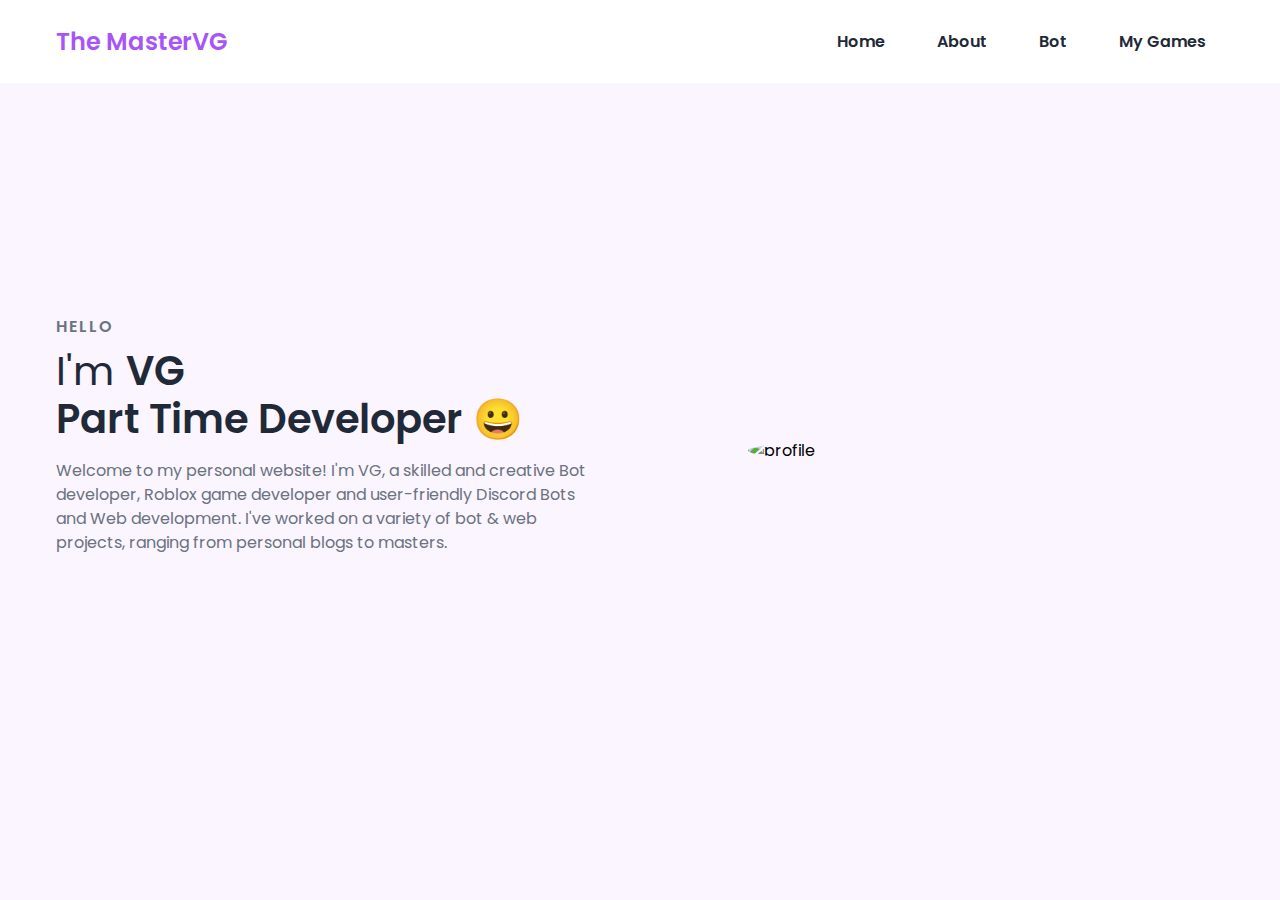
==== index.html @ 35533ad7 "Update index.html" ====
<!DOCTYPE html>
<html lang="en">
  <head>
    <meta charset="UTF-8" />
    <meta http-equiv="X-UA-Compatible" content="IE=edge" />
    <meta name="viewport" content="width=device-width, initial-scale=1.0" />
    <link
      href="https://cdn.jsdelivr.net/npm/remixicon@3.2.0/fonts/remixicon.css"
      rel="stylesheet"
    />
    <link rel="icon" type="image/x-icon" href="images/favicon.ico">
    <link rel="stylesheet" href="styles.css" />
    <title>The MasterVG | Official Website</title>
  </head>
  
<script>
<!-- code by https://www.themastervg.xyz --->
document.write(unescape('%20%20%3Cbody%3E%0A%20%20%20%20%3Cnav%3E%0A%20%20%20%20%20%20%3Cdiv%20class%3D%22nav__content%22%3E%0A%20%20%20%20%20%20%20%20%3Cdiv%20class%3D%22logo%22%3E%3Ca%20href%3D%22%23%22%3EThe%20MasterVG%3C/a%3E%3C/div%3E%0A%20%20%20%20%20%20%20%20%3Clabel%20for%3D%22check%22%20class%3D%22checkbox%22%3E%0A%20%20%20%20%20%20%20%20%20%20%3Ci%20class%3D%22ri-menu-line%22%3E%3C/i%3E%0A%20%20%20%20%20%20%20%20%3C/label%3E%0A%20%20%20%20%20%20%20%20%3Cinput%20type%3D%22checkbox%22%20name%3D%22check%22%20id%3D%22check%22%20/%3E%0A%20%20%20%20%20%20%20%20%3Cul%3E%0A%20%20%20%20%20%20%20%20%20%20%3Cli%3E%3Ca%20href%3D%22index.html%22%3EHome%3C/a%3E%3C/li%3E%0A%20%20%20%20%20%20%20%20%20%20%3Cli%3E%3Ca%20href%3D%22about.html%22%3EAbout%3C/a%3E%3C/li%3E%0A%20%20%20%20%20%20%20%20%20%20%3Cli%3E%3Ca%20href%3D%22bot.html%22%3EBot%3C/a%3E%3C/li%3E%0A%20%20%20%20%20%20%20%20%20%20%3Cli%3E%3Ca%20href%3D%22https%3A//www.roblox.com/groups/13976471/VG-Gamer%23%21/about%22%3EMy%20Games%3C/a%3E%3C/li%3E%0A%20%20%20%20%20%20%20%20%3C/ul%3E%0A%20%20%20%20%20%20%3C/div%3E%0A%20%20%20%20%3C/nav%3E%0A%20%20%20%20%3Csection%20class%3D%22section%22%3E%0A%20%20%20%20%20%20%3Cdiv%20class%3D%22section__container%22%3E%0A%20%20%20%20%20%20%20%20%3Cdiv%20class%3D%22content%22%3E%0A%20%20%20%20%20%20%20%20%20%20%3Cp%20class%3D%22subtitle%22%3EHELLO%3C/p%3E%0A%20%20%20%20%20%20%20%20%20%20%3Ch1%20class%3D%22title%22%3E%0A%20%20%20%20%20%20%20%20%20%20%20%20I%27m%20%3Cspan%3EVG%3Cbr%20/%3EPart%20Time%20Developer%20%uD83D%uDE00%3C/span%3E%0A%20%20%20%20%20%20%20%20%20%20%3C/h1%3E%0A%20%20%20%20%20%20%20%20%20%20%3Cp%20class%3D%22description%22%3E%0A%20%20%20%20%20%20%20%20%20%20%20%20Welcome%20to%20my%20personal%20website%21%20I%27m%20VG%2C%20a%20skilled%20and%0A%20%20%20%20%20%20%20%20%20%20%20%20creative%20Bot%20developer%2C%20Roblox%20game%20developer%20and%20user-friendly%20Discord%20Bots%20and%20Web%20development.%20I%27ve%20worked%20on%20a%20variety%20of%0A%20%20%20%20%20%20%20%20%20%20%20%20bot%20%26%20web%20projects%2C%20ranging%20from%20personal%20blogs%20to%20masters.%0A%20%20%20%20%20%20%20%20%20%20%3C/p%3E%0A%20%20%20%20%20%20%20%20%20%20%0A%20%20%20%20%20%20%20%20%3C/div%3E%0A%20%20%20%20%20%20%20%20%3Cdiv%20class%3D%22image%22%3E%0A%20%20%20%20%20%20%20%20%20%20%3Cimg%20src%3D%22assets/profile.png%22%20alt%3D%22profile%22%20/%3E%0A%20%20%20%20%20%20%20%20%3C/div%3E%0A%20%20%20%20%20%20%3C/div%3E%0A%20%20%20%20%3C/section%3E%0A%20%20%3C/body%3E'))
</script>



</html>
---- styles.css ----
@import url("https://fonts.googleapis.com/css2?family=Poppins:wght@400;600;700&display=swap");

:root {
  --primary-color: #a855f7;
  --primary-color-dark: #9333ea;
  --secondary-color: #ca8a04;
  --text-dark: #1f2937;
  --text-light: #6b7280;
  --extra-light: #faf5ff;
  --max-width: 1200px;
}

* {
  padding: 0;
  margin: 0;
  box-sizing: border-box;
}

a {
  text-decoration: none;
}

body {
  font-family: "Poppins", sans-serif;
}

nav {
  width: 100%;
  position: fixed;
  top: 0;
  left: 0;
  background-color: #ffffff;
  z-index: 99;
}

.nav__content {
  max-width: var(--max-width);
  margin: auto;
  padding: 1.5rem 1rem;
  display: flex;
  align-items: center;
  justify-content: space-between;
}

nav .logo a {
  font-size: 1.5rem;
  font-weight: 600;
  color: var(--primary-color);
  transition: 0.3s;
}
nav .logo a:hover {
  color: var(--primary-color-dark);
}

nav .checkbox {
  display: none;
}

nav input {
  display: none;
}
nav .checkbox i {
  font-size: 2rem;
  color: var(--primary-color);
  cursor: pointer;
}

ul {
  display: flex;
  align-items: center;
  gap: 1rem;
  list-style: none;
  transition: left 0.3s;
}

ul li a {
  padding: 0.5rem 1rem;
  border: 2px solid transparent;
  text-decoration: none;
  font-weight: 600;
  color: var(--text-dark);
  transition: 0.3s;
}

ul li a:hover {
  border-top-color: var(--secondary-color);
  border-bottom-color: var(--secondary-color);
  color: var(--secondary-color);
}

.section {
  background-color: var(--extra-light);
}

.section__container {
  min-height: 100vh;
  max-width: var(--max-width);
  margin: auto;
  padding: 1rem;
  display: grid;
  grid-template-columns: repeat(2, 1fr);
  gap: 4rem;
}

.content {
  display: flex;
  flex-direction: column;
  justify-content: center;
}

.subtitle {
  letter-spacing: 2px;
  color: var(--text-light);
  font-weight: 600;
  margin-bottom: 0.5rem;
}

.title {
  font-size: 2.5rem;
  font-weight: 400;
  line-height: 3rem;
  color: var(--text-dark);
  margin-bottom: 1rem;
}

.title span {
  font-weight: 600;
}

.description {
  line-height: 1.5rem;
  color: var(--text-light);
  margin-bottom: 2rem;
}

.action__btns {
  display: flex;
  gap: 1rem;
}

.action__btns button {
  font-size: 1rem;
  font-weight: 600;
  letter-spacing: 2px;
  padding: 1rem 2rem;
  outline: none;
  border: 2px solid var(--primary-color);
  border-radius: 10px;
  transition: 0.3s;
  cursor: pointer;
}

.contact {
  background-color: var(--primary-color);
  color: #ffffff;
}

.contact:hover {
  background-color: var(--primary-color-dark);
}

.portfolio {
  color: var(--primary-color);
}

.portfolio:hover {
  background-color: var(--primary-color-dark);
  color: #ffffff;
}

.invite {
  color: var(--primary-color);
}

.invite:hover {
  background-color: var(--primary-color-dark);
  color: #ffffff;
}

.image {
  display: grid;
  place-items: center;
}

.image img {
  width: min(25rem, 90%);
  border-radius: 100%;
}

@media (width < 750px) {
  nav .checkbox {
    display: block;
  }

  ul {
    position: absolute;
    width: 100%;
    height: calc(100vh - 85px);
    left: -100%;
    top: 85px;
    background-color: var(--extra-light);
    flex-direction: column;
    justify-content: center;
    gap: 3rem;
  }

  nav #check:checked ~ ul {
    left: 0;
  }

  ul li a {
    font-size: 1.25rem;
  }

  .section__container {
    padding: 10rem 1rem 5rem 1rem;
    text-align: center;
    grid-template-columns: repeat(1, 1fr);
  }

  .image {
    grid-area: 1/1/2/2;
  }

  .action__btns {
    margin: auto;
  }
}
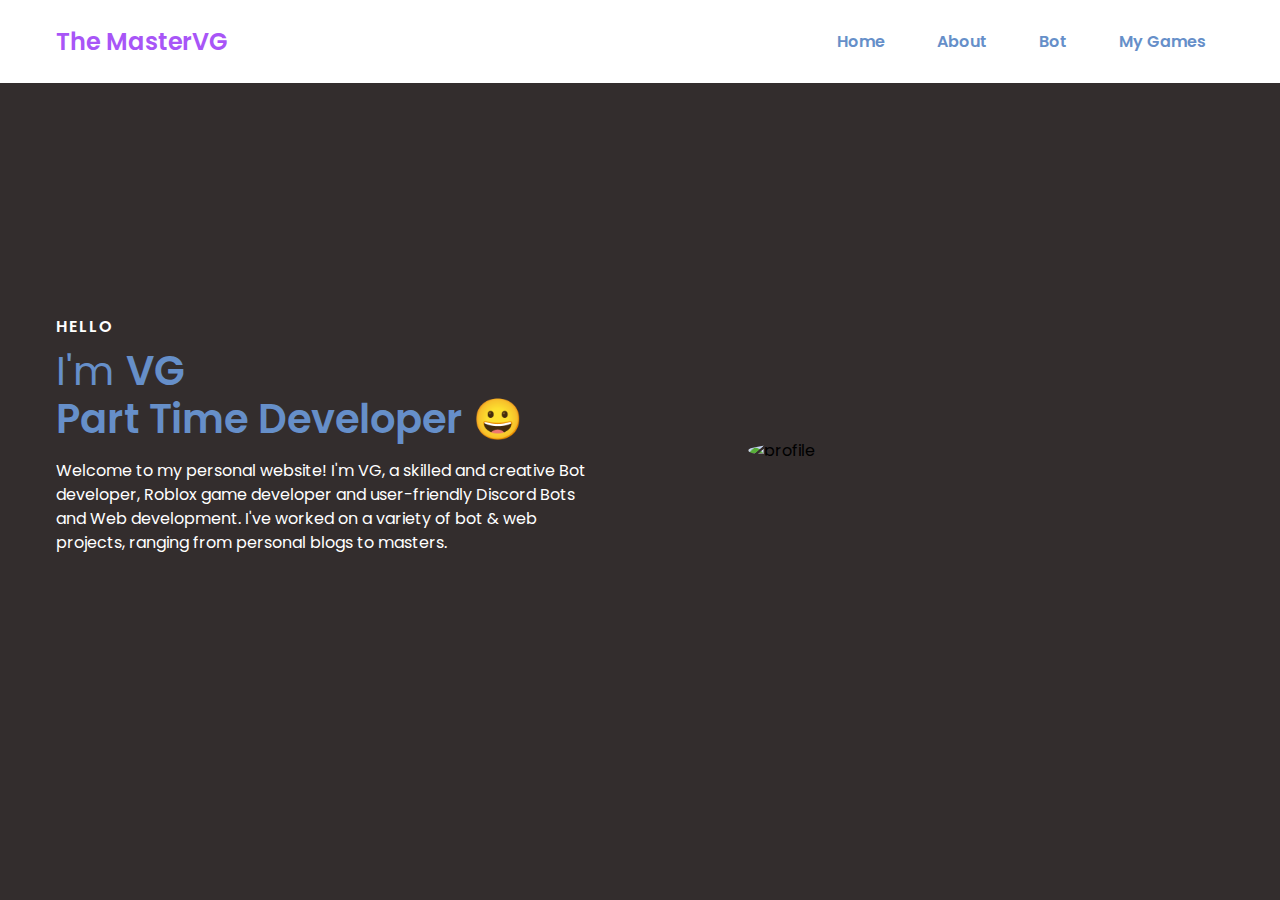
==== commit f655eba1: "Updated" ====
--- a/index.html
+++ b/index.html
@@ -12,12 +12,9 @@
     <link rel="stylesheet" href="styles.css" />
     <title>The MasterVG | Official Website</title>
   </head>
-  
 <script>
 <!-- code by https://www.themastervg.xyz --->
 document.write(unescape('%20%20%3Cbody%3E%0A%20%20%20%20%3Cnav%3E%0A%20%20%20%20%20%20%3Cdiv%20class%3D%22nav__content%22%3E%0A%20%20%20%20%20%20%20%20%3Cdiv%20class%3D%22logo%22%3E%3Ca%20href%3D%22%23%22%3EThe%20MasterVG%3C/a%3E%3C/div%3E%0A%20%20%20%20%20%20%20%20%3Clabel%20for%3D%22check%22%20class%3D%22checkbox%22%3E%0A%20%20%20%20%20%20%20%20%20%20%3Ci%20class%3D%22ri-menu-line%22%3E%3C/i%3E%0A%20%20%20%20%20%20%20%20%3C/label%3E%0A%20%20%20%20%20%20%20%20%3Cinput%20type%3D%22checkbox%22%20name%3D%22check%22%20id%3D%22check%22%20/%3E%0A%20%20%20%20%20%20%20%20%3Cul%3E%0A%20%20%20%20%20%20%20%20%20%20%3Cli%3E%3Ca%20href%3D%22index.html%22%3EHome%3C/a%3E%3C/li%3E%0A%20%20%20%20%20%20%20%20%20%20%3Cli%3E%3Ca%20href%3D%22about.html%22%3EAbout%3C/a%3E%3C/li%3E%0A%20%20%20%20%20%20%20%20%20%20%3Cli%3E%3Ca%20href%3D%22bot.html%22%3EBot%3C/a%3E%3C/li%3E%0A%20%20%20%20%20%20%20%20%20%20%3Cli%3E%3Ca%20href%3D%22https%3A//www.roblox.com/groups/13976471/VG-Gamer%23%21/about%22%3EMy%20Games%3C/a%3E%3C/li%3E%0A%20%20%20%20%20%20%20%20%3C/ul%3E%0A%20%20%20%20%20%20%3C/div%3E%0A%20%20%20%20%3C/nav%3E%0A%20%20%20%20%3Csection%20class%3D%22section%22%3E%0A%20%20%20%20%20%20%3Cdiv%20class%3D%22section__container%22%3E%0A%20%20%20%20%20%20%20%20%3Cdiv%20class%3D%22content%22%3E%0A%20%20%20%20%20%20%20%20%20%20%3Cp%20class%3D%22subtitle%22%3EHELLO%3C/p%3E%0A%20%20%20%20%20%20%20%20%20%20%3Ch1%20class%3D%22title%22%3E%0A%20%20%20%20%20%20%20%20%20%20%20%20I%27m%20%3Cspan%3EVG%3Cbr%20/%3EPart%20Time%20Developer%20%uD83D%uDE00%3C/span%3E%0A%20%20%20%20%20%20%20%20%20%20%3C/h1%3E%0A%20%20%20%20%20%20%20%20%20%20%3Cp%20class%3D%22description%22%3E%0A%20%20%20%20%20%20%20%20%20%20%20%20Welcome%20to%20my%20personal%20website%21%20I%27m%20VG%2C%20a%20skilled%20and%0A%20%20%20%20%20%20%20%20%20%20%20%20creative%20Bot%20developer%2C%20Roblox%20game%20developer%20and%20user-friendly%20Discord%20Bots%20and%20Web%20development.%20I%27ve%20worked%20on%20a%20variety%20of%0A%20%20%20%20%20%20%20%20%20%20%20%20bot%20%26%20web%20projects%2C%20ranging%20from%20personal%20blogs%20to%20masters.%0A%20%20%20%20%20%20%20%20%20%20%3C/p%3E%0A%20%20%20%20%20%20%20%20%20%20%0A%20%20%20%20%20%20%20%20%3C/div%3E%0A%20%20%20%20%20%20%20%20%3Cdiv%20class%3D%22image%22%3E%0A%20%20%20%20%20%20%20%20%20%20%3Cimg%20src%3D%22assets/profile.png%22%20alt%3D%22profile%22%20/%3E%0A%20%20%20%20%20%20%20%20%3C/div%3E%0A%20%20%20%20%20%20%3C/div%3E%0A%20%20%20%20%3C/section%3E%0A%20%20%3C/body%3E'))
 </script>
 
-
-
 </html>
--- a/styles.css
+++ b/styles.css
@@ -4,9 +4,9 @@
   --primary-color: #a855f7;
   --primary-color-dark: #9333ea;
   --secondary-color: #ca8a04;
-  --text-dark: #1f2937;
-  --text-light: #6b7280;
-  --extra-light: #faf5ff;
+  --text-dark: #668fc9;
+  --text-light: #ffffff;
+  --extra-light: #332d2d;
   --max-width: 1200px;
 }
 
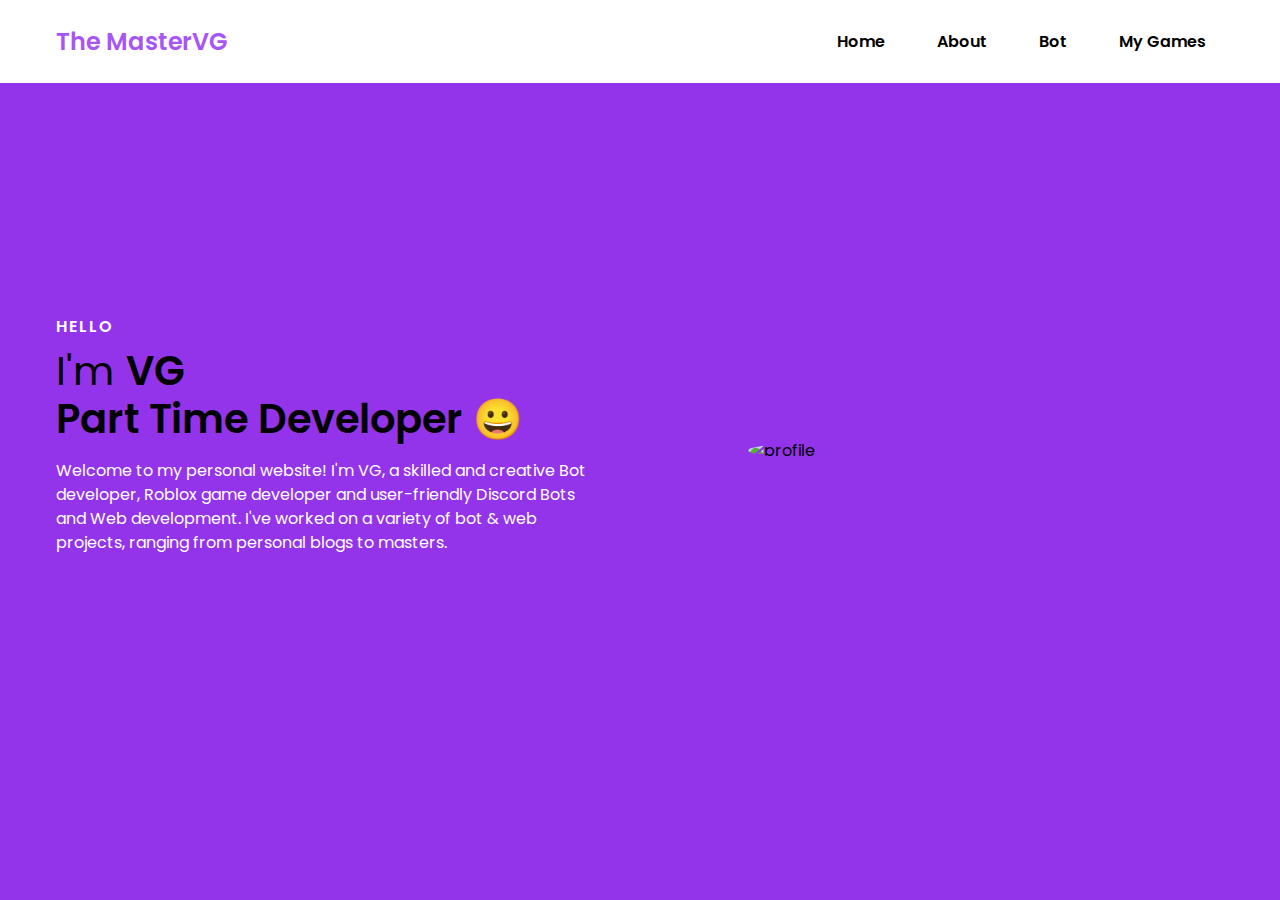
==== commit ba405169: "Update index.html" ====
--- a/index.html
+++ b/index.html
@@ -10,11 +10,19 @@
     />
     <link rel="icon" type="image/x-icon" href="images/favicon.ico">
     <link rel="stylesheet" href="styles.css" />
-    <title>The MasterVG | Official Website</title>
+    <title>TheVG Bot| Official Website</title>
+   
+<script async src="https://www.googletagmanager.com/gtag/js?id=G-C46D0F6J15"></script>
+<script>
+  window.dataLayer = window.dataLayer || [];
+  function gtag(){dataLayer.push(arguments);}
+  gtag('js', new Date());
+
+  gtag('config', 'G-C46D0F6J15');
+</script>
   </head>
 <script>
 <!-- code by https://www.themastervg.xyz --->
 document.write(unescape('%20%20%3Cbody%3E%0A%20%20%20%20%3Cnav%3E%0A%20%20%20%20%20%20%3Cdiv%20class%3D%22nav__content%22%3E%0A%20%20%20%20%20%20%20%20%3Cdiv%20class%3D%22logo%22%3E%3Ca%20href%3D%22%23%22%3EThe%20MasterVG%3C/a%3E%3C/div%3E%0A%20%20%20%20%20%20%20%20%3Clabel%20for%3D%22check%22%20class%3D%22checkbox%22%3E%0A%20%20%20%20%20%20%20%20%20%20%3Ci%20class%3D%22ri-menu-line%22%3E%3C/i%3E%0A%20%20%20%20%20%20%20%20%3C/label%3E%0A%20%20%20%20%20%20%20%20%3Cinput%20type%3D%22checkbox%22%20name%3D%22check%22%20id%3D%22check%22%20/%3E%0A%20%20%20%20%20%20%20%20%3Cul%3E%0A%20%20%20%20%20%20%20%20%20%20%3Cli%3E%3Ca%20href%3D%22index.html%22%3EHome%3C/a%3E%3C/li%3E%0A%20%20%20%20%20%20%20%20%20%20%3Cli%3E%3Ca%20href%3D%22about.html%22%3EAbout%3C/a%3E%3C/li%3E%0A%20%20%20%20%20%20%20%20%20%20%3Cli%3E%3Ca%20href%3D%22bot.html%22%3EBot%3C/a%3E%3C/li%3E%0A%20%20%20%20%20%20%20%20%20%20%3Cli%3E%3Ca%20href%3D%22https%3A//www.roblox.com/groups/13976471/VG-Gamer%23%21/about%22%3EMy%20Games%3C/a%3E%3C/li%3E%0A%20%20%20%20%20%20%20%20%3C/ul%3E%0A%20%20%20%20%20%20%3C/div%3E%0A%20%20%20%20%3C/nav%3E%0A%20%20%20%20%3Csection%20class%3D%22section%22%3E%0A%20%20%20%20%20%20%3Cdiv%20class%3D%22section__container%22%3E%0A%20%20%20%20%20%20%20%20%3Cdiv%20class%3D%22content%22%3E%0A%20%20%20%20%20%20%20%20%20%20%3Cp%20class%3D%22subtitle%22%3EHELLO%3C/p%3E%0A%20%20%20%20%20%20%20%20%20%20%3Ch1%20class%3D%22title%22%3E%0A%20%20%20%20%20%20%20%20%20%20%20%20I%27m%20%3Cspan%3EVG%3Cbr%20/%3EPart%20Time%20Developer%20%uD83D%uDE00%3C/span%3E%0A%20%20%20%20%20%20%20%20%20%20%3C/h1%3E%0A%20%20%20%20%20%20%20%20%20%20%3Cp%20class%3D%22description%22%3E%0A%20%20%20%20%20%20%20%20%20%20%20%20Welcome%20to%20my%20personal%20website%21%20I%27m%20VG%2C%20a%20skilled%20and%0A%20%20%20%20%20%20%20%20%20%20%20%20creative%20Bot%20developer%2C%20Roblox%20game%20developer%20and%20user-friendly%20Discord%20Bots%20and%20Web%20development.%20I%27ve%20worked%20on%20a%20variety%20of%0A%20%20%20%20%20%20%20%20%20%20%20%20bot%20%26%20web%20projects%2C%20ranging%20from%20personal%20blogs%20to%20masters.%0A%20%20%20%20%20%20%20%20%20%20%3C/p%3E%0A%20%20%20%20%20%20%20%20%20%20%0A%20%20%20%20%20%20%20%20%3C/div%3E%0A%20%20%20%20%20%20%20%20%3Cdiv%20class%3D%22image%22%3E%0A%20%20%20%20%20%20%20%20%20%20%3Cimg%20src%3D%22assets/profile.png%22%20alt%3D%22profile%22%20/%3E%0A%20%20%20%20%20%20%20%20%3C/div%3E%0A%20%20%20%20%20%20%3C/div%3E%0A%20%20%20%20%3C/section%3E%0A%20%20%3C/body%3E'))
 </script>
-
 </html>
--- a/styles.css
+++ b/styles.css
@@ -4,9 +4,9 @@
   --primary-color: #a855f7;
   --primary-color-dark: #9333ea;
   --secondary-color: #ca8a04;
-  --text-dark: #668fc9;
+  --text-dark: #000000;
   --text-light: #ffffff;
-  --extra-light: #332d2d;
+  --extra-light: #9333ea;
   --max-width: 1200px;
 }
 
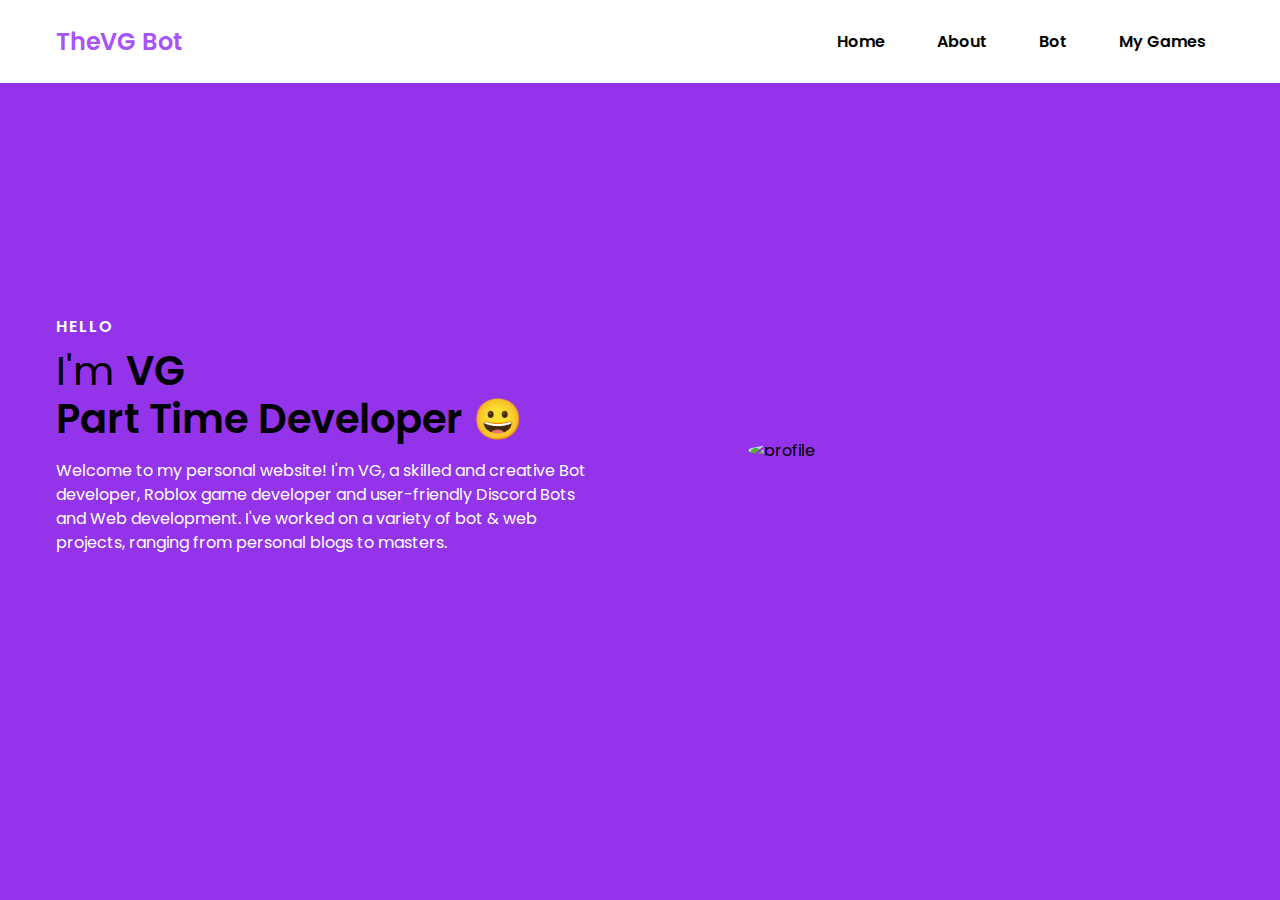
==== commit fa48bc27: "Update index.html" ====
--- a/index.html
+++ b/index.html
@@ -10,7 +10,7 @@
     />
     <link rel="icon" type="image/x-icon" href="images/favicon.ico">
     <link rel="stylesheet" href="styles.css" />
-    <title>TheVG Bot| Official Website</title>
+    <title>TheVG Bot | Official Website</title>
    
 <script async src="https://www.googletagmanager.com/gtag/js?id=G-C46D0F6J15"></script>
 <script>
@@ -22,7 +22,6 @@
 </script>
   </head>
 <script>
-<!-- code by https://www.themastervg.xyz --->
-document.write(unescape('%20%20%3Cbody%3E%0A%20%20%20%20%3Cnav%3E%0A%20%20%20%20%20%20%3Cdiv%20class%3D%22nav__content%22%3E%0A%20%20%20%20%20%20%20%20%3Cdiv%20class%3D%22logo%22%3E%3Ca%20href%3D%22%23%22%3EThe%20MasterVG%3C/a%3E%3C/div%3E%0A%20%20%20%20%20%20%20%20%3Clabel%20for%3D%22check%22%20class%3D%22checkbox%22%3E%0A%20%20%20%20%20%20%20%20%20%20%3Ci%20class%3D%22ri-menu-line%22%3E%3C/i%3E%0A%20%20%20%20%20%20%20%20%3C/label%3E%0A%20%20%20%20%20%20%20%20%3Cinput%20type%3D%22checkbox%22%20name%3D%22check%22%20id%3D%22check%22%20/%3E%0A%20%20%20%20%20%20%20%20%3Cul%3E%0A%20%20%20%20%20%20%20%20%20%20%3Cli%3E%3Ca%20href%3D%22index.html%22%3EHome%3C/a%3E%3C/li%3E%0A%20%20%20%20%20%20%20%20%20%20%3Cli%3E%3Ca%20href%3D%22about.html%22%3EAbout%3C/a%3E%3C/li%3E%0A%20%20%20%20%20%20%20%20%20%20%3Cli%3E%3Ca%20href%3D%22bot.html%22%3EBot%3C/a%3E%3C/li%3E%0A%20%20%20%20%20%20%20%20%20%20%3Cli%3E%3Ca%20href%3D%22https%3A//www.roblox.com/groups/13976471/VG-Gamer%23%21/about%22%3EMy%20Games%3C/a%3E%3C/li%3E%0A%20%20%20%20%20%20%20%20%3C/ul%3E%0A%20%20%20%20%20%20%3C/div%3E%0A%20%20%20%20%3C/nav%3E%0A%20%20%20%20%3Csection%20class%3D%22section%22%3E%0A%20%20%20%20%20%20%3Cdiv%20class%3D%22section__container%22%3E%0A%20%20%20%20%20%20%20%20%3Cdiv%20class%3D%22content%22%3E%0A%20%20%20%20%20%20%20%20%20%20%3Cp%20class%3D%22subtitle%22%3EHELLO%3C/p%3E%0A%20%20%20%20%20%20%20%20%20%20%3Ch1%20class%3D%22title%22%3E%0A%20%20%20%20%20%20%20%20%20%20%20%20I%27m%20%3Cspan%3EVG%3Cbr%20/%3EPart%20Time%20Developer%20%uD83D%uDE00%3C/span%3E%0A%20%20%20%20%20%20%20%20%20%20%3C/h1%3E%0A%20%20%20%20%20%20%20%20%20%20%3Cp%20class%3D%22description%22%3E%0A%20%20%20%20%20%20%20%20%20%20%20%20Welcome%20to%20my%20personal%20website%21%20I%27m%20VG%2C%20a%20skilled%20and%0A%20%20%20%20%20%20%20%20%20%20%20%20creative%20Bot%20developer%2C%20Roblox%20game%20developer%20and%20user-friendly%20Discord%20Bots%20and%20Web%20development.%20I%27ve%20worked%20on%20a%20variety%20of%0A%20%20%20%20%20%20%20%20%20%20%20%20bot%20%26%20web%20projects%2C%20ranging%20from%20personal%20blogs%20to%20masters.%0A%20%20%20%20%20%20%20%20%20%20%3C/p%3E%0A%20%20%20%20%20%20%20%20%20%20%0A%20%20%20%20%20%20%20%20%3C/div%3E%0A%20%20%20%20%20%20%20%20%3Cdiv%20class%3D%22image%22%3E%0A%20%20%20%20%20%20%20%20%20%20%3Cimg%20src%3D%22assets/profile.png%22%20alt%3D%22profile%22%20/%3E%0A%20%20%20%20%20%20%20%20%3C/div%3E%0A%20%20%20%20%20%20%3C/div%3E%0A%20%20%20%20%3C/section%3E%0A%20%20%3C/body%3E'))
+document.write(unescape('%3Cbody%3E%0A%20%20%20%20%3Cnav%3E%0A%20%20%20%20%20%20%3Cdiv%20class%3D%22nav__content%22%3E%0A%20%20%20%20%20%20%20%20%3Cdiv%20class%3D%22logo%22%3E%3Ca%20href%3D%22%23%22%3ETheVG%20Bot%3C/a%3E%3C/div%3E%0A%20%20%20%20%20%20%20%20%3Clabel%20for%3D%22check%22%20class%3D%22checkbox%22%3E%0A%20%20%20%20%20%20%20%20%20%20%3Ci%20class%3D%22ri-menu-line%22%3E%3C/i%3E%0A%20%20%20%20%20%20%20%20%3C/label%3E%0A%20%20%20%20%20%20%20%20%3Cinput%20type%3D%22checkbox%22%20name%3D%22check%22%20id%3D%22check%22%20/%3E%0A%20%20%20%20%20%20%20%20%3Cul%3E%0A%20%20%20%20%20%20%20%20%20%20%3Cli%3E%3Ca%20href%3D%22index.html%22%3EHome%3C/a%3E%3C/li%3E%0A%20%20%20%20%20%20%20%20%20%20%3Cli%3E%3Ca%20href%3D%22about.html%22%3EAbout%3C/a%3E%3C/li%3E%0A%20%20%20%20%20%20%20%20%20%20%3Cli%3E%3Ca%20href%3D%22bot.html%22%3EBot%3C/a%3E%3C/li%3E%0A%20%20%20%20%20%20%20%20%20%20%3Cli%3E%3Ca%20href%3D%22https%3A//www.roblox.com/groups/13976471/VG-Gamer%23%21/about%22%3EMy%20Games%3C/a%3E%3C/li%3E%0A%20%20%20%20%20%20%20%20%3C/ul%3E%0A%20%20%20%20%20%20%3C/div%3E%0A%20%20%20%20%3C/nav%3E%0A%20%20%20%20%3Csection%20class%3D%22section%22%3E%0A%20%20%20%20%20%20%3Cdiv%20class%3D%22section__container%22%3E%0A%20%20%20%20%20%20%20%20%3Cdiv%20class%3D%22content%22%3E%0A%20%20%20%20%20%20%20%20%20%20%3Cp%20class%3D%22subtitle%22%3EHELLO%3C/p%3E%0A%20%20%20%20%20%20%20%20%20%20%3Ch1%20class%3D%22title%22%3E%0A%20%20%20%20%20%20%20%20%20%20%20%20I%27m%20%3Cspan%3EVG%3Cbr%20/%3EPart%20Time%20Developer%20%uD83D%uDE00%3C/span%3E%0A%20%20%20%20%20%20%20%20%20%20%3C/h1%3E%0A%20%20%20%20%20%20%20%20%20%20%3Cp%20class%3D%22description%22%3E%0A%20%20%20%20%20%20%20%20%20%20%20%20Welcome%20to%20my%20personal%20website%21%20I%27m%20VG%2C%20a%20skilled%20and%0A%20%20%20%20%20%20%20%20%20%20%20%20creative%20Bot%20developer%2C%20Roblox%20game%20developer%20and%20user-friendly%20Discord%20Bots%20and%20Web%20development.%20I%27ve%20worked%20on%20a%20variety%20of%0A%20%20%20%20%20%20%20%20%20%20%20%20bot%20%26%20web%20projects%2C%20ranging%20from%20personal%20blogs%20to%20masters.%0A%20%20%20%20%20%20%20%20%20%20%3C/p%3E%0A%20%20%20%20%20%20%20%20%20%20%0A%20%20%20%20%20%20%20%20%3C/div%3E%0A%20%20%20%20%20%20%20%20%3Cdiv%20class%3D%22image%22%3E%0A%20%20%20%20%20%20%20%20%20%20%3Cimg%20src%3D%22assets/profile.png%22%20alt%3D%22profile%22%20/%3E%0A%20%20%20%20%20%20%20%20%3C/div%3E%0A%20%20%20%20%20%20%3C/div%3E%0A%20%20%20%20%3C/section%3E%0A%20%20%3C/body%3E'))
 </script>
 </html>
